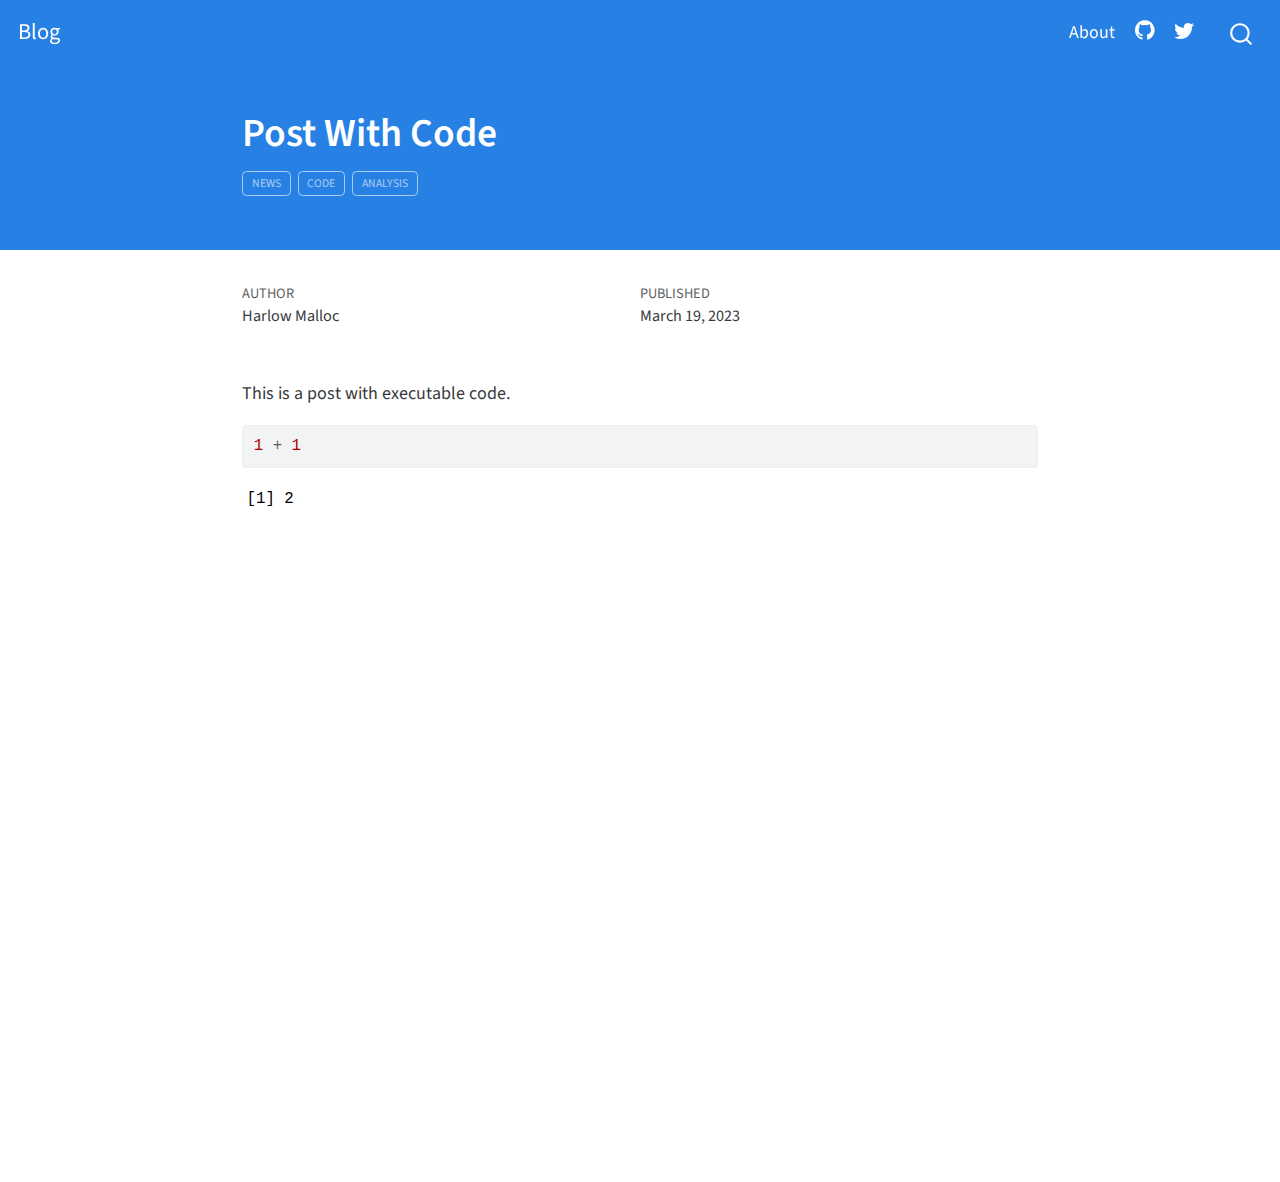
==== docs/posts/post-with-code/index.html @ 1762bcc2 "docs folder added" ====
<!DOCTYPE html>
<html xmlns="http://www.w3.org/1999/xhtml" lang="en" xml:lang="en"><head>

<meta charset="utf-8">
<meta name="generator" content="quarto-1.2.335">

<meta name="viewport" content="width=device-width, initial-scale=1.0, user-scalable=yes">

<meta name="author" content="Harlow Malloc">
<meta name="dcterms.date" content="2023-03-19">

<title>Blog - Post With Code</title>
<style>
code{white-space: pre-wrap;}
span.smallcaps{font-variant: small-caps;}
div.columns{display: flex; gap: min(4vw, 1.5em);}
div.column{flex: auto; overflow-x: auto;}
div.hanging-indent{margin-left: 1.5em; text-indent: -1.5em;}
ul.task-list{list-style: none;}
ul.task-list li input[type="checkbox"] {
  width: 0.8em;
  margin: 0 0.8em 0.2em -1.6em;
  vertical-align: middle;
}
pre > code.sourceCode { white-space: pre; position: relative; }
pre > code.sourceCode > span { display: inline-block; line-height: 1.25; }
pre > code.sourceCode > span:empty { height: 1.2em; }
.sourceCode { overflow: visible; }
code.sourceCode > span { color: inherit; text-decoration: inherit; }
div.sourceCode { margin: 1em 0; }
pre.sourceCode { margin: 0; }
@media screen {
div.sourceCode { overflow: auto; }
}
@media print {
pre > code.sourceCode { white-space: pre-wrap; }
pre > code.sourceCode > span { text-indent: -5em; padding-left: 5em; }
}
pre.numberSource code
  { counter-reset: source-line 0; }
pre.numberSource code > span
  { position: relative; left: -4em; counter-increment: source-line; }
pre.numberSource code > span > a:first-child::before
  { content: counter(source-line);
    position: relative; left: -1em; text-align: right; vertical-align: baseline;
    border: none; display: inline-block;
    -webkit-touch-callout: none; -webkit-user-select: none;
    -khtml-user-select: none; -moz-user-select: none;
    -ms-user-select: none; user-select: none;
    padding: 0 4px; width: 4em;
    color: #aaaaaa;
  }
pre.numberSource { margin-left: 3em; border-left: 1px solid #aaaaaa;  padding-left: 4px; }
div.sourceCode
  {   }
@media screen {
pre > code.sourceCode > span > a:first-child::before { text-decoration: underline; }
}
code span.al { color: #ff0000; font-weight: bold; } /* Alert */
code span.an { color: #60a0b0; font-weight: bold; font-style: italic; } /* Annotation */
code span.at { color: #7d9029; } /* Attribute */
code span.bn { color: #40a070; } /* BaseN */
code span.bu { color: #008000; } /* BuiltIn */
code span.cf { color: #007020; font-weight: bold; } /* ControlFlow */
code span.ch { color: #4070a0; } /* Char */
code span.cn { color: #880000; } /* Constant */
code span.co { color: #60a0b0; font-style: italic; } /* Comment */
code span.cv { color: #60a0b0; font-weight: bold; font-style: italic; } /* CommentVar */
code span.do { color: #ba2121; font-style: italic; } /* Documentation */
code span.dt { color: #902000; } /* DataType */
code span.dv { color: #40a070; } /* DecVal */
code span.er { color: #ff0000; font-weight: bold; } /* Error */
code span.ex { } /* Extension */
code span.fl { color: #40a070; } /* Float */
code span.fu { color: #06287e; } /* Function */
code span.im { color: #008000; font-weight: bold; } /* Import */
code span.in { color: #60a0b0; font-weight: bold; font-style: italic; } /* Information */
code span.kw { color: #007020; font-weight: bold; } /* Keyword */
code span.op { color: #666666; } /* Operator */
code span.ot { color: #007020; } /* Other */
code span.pp { color: #bc7a00; } /* Preprocessor */
code span.sc { color: #4070a0; } /* SpecialChar */
code span.ss { color: #bb6688; } /* SpecialString */
code span.st { color: #4070a0; } /* String */
code span.va { color: #19177c; } /* Variable */
code span.vs { color: #4070a0; } /* VerbatimString */
code span.wa { color: #60a0b0; font-weight: bold; font-style: italic; } /* Warning */
</style>


<script src="../../site_libs/quarto-nav/quarto-nav.js"></script>
<script src="../../site_libs/quarto-nav/headroom.min.js"></script>
<script src="../../site_libs/clipboard/clipboard.min.js"></script>
<script src="../../site_libs/quarto-search/autocomplete.umd.js"></script>
<script src="../../site_libs/quarto-search/fuse.min.js"></script>
<script src="../../site_libs/quarto-search/quarto-search.js"></script>
<meta name="quarto:offset" content="../../">
<script src="../../site_libs/quarto-html/quarto.js"></script>
<script src="../../site_libs/quarto-html/popper.min.js"></script>
<script src="../../site_libs/quarto-html/tippy.umd.min.js"></script>
<script src="../../site_libs/quarto-html/anchor.min.js"></script>
<link href="../../site_libs/quarto-html/tippy.css" rel="stylesheet">
<link href="../../site_libs/quarto-html/quarto-syntax-highlighting.css" rel="stylesheet" id="quarto-text-highlighting-styles">
<script src="../../site_libs/bootstrap/bootstrap.min.js"></script>
<link href="../../site_libs/bootstrap/bootstrap-icons.css" rel="stylesheet">
<link href="../../site_libs/bootstrap/bootstrap.min.css" rel="stylesheet" id="quarto-bootstrap" data-mode="light">
<script id="quarto-search-options" type="application/json">{
  "location": "navbar",
  "copy-button": false,
  "collapse-after": 3,
  "panel-placement": "end",
  "type": "overlay",
  "limit": 20,
  "language": {
    "search-no-results-text": "No results",
    "search-matching-documents-text": "matching documents",
    "search-copy-link-title": "Copy link to search",
    "search-hide-matches-text": "Hide additional matches",
    "search-more-match-text": "more match in this document",
    "search-more-matches-text": "more matches in this document",
    "search-clear-button-title": "Clear",
    "search-detached-cancel-button-title": "Cancel",
    "search-submit-button-title": "Submit"
  }
}</script>


<link rel="stylesheet" href="../../styles.css">
</head>

<body class="nav-fixed fullcontent">

<div id="quarto-search-results"></div>
  <header id="quarto-header" class="headroom fixed-top">
    <nav class="navbar navbar-expand-lg navbar-dark ">
      <div class="navbar-container container-fluid">
      <div class="navbar-brand-container">
    <a class="navbar-brand" href="../../index.html">
    <span class="navbar-title">Blog</span>
    </a>
  </div>
          <button class="navbar-toggler" type="button" data-bs-toggle="collapse" data-bs-target="#navbarCollapse" aria-controls="navbarCollapse" aria-expanded="false" aria-label="Toggle navigation" onclick="if (window.quartoToggleHeadroom) { window.quartoToggleHeadroom(); }">
  <span class="navbar-toggler-icon"></span>
</button>
          <div class="collapse navbar-collapse" id="navbarCollapse">
            <ul class="navbar-nav navbar-nav-scroll ms-auto">
  <li class="nav-item">
    <a class="nav-link" href="../../about.html">
 <span class="menu-text">About</span></a>
  </li>  
  <li class="nav-item compact">
    <a class="nav-link" href="https://github.com/"><i class="bi bi-github" role="img">
</i> 
 <span class="menu-text"></span></a>
  </li>  
  <li class="nav-item compact">
    <a class="nav-link" href="https://twitter.com"><i class="bi bi-twitter" role="img">
</i> 
 <span class="menu-text"></span></a>
  </li>  
</ul>
              <div id="quarto-search" class="" title="Search"></div>
          </div> <!-- /navcollapse -->
      </div> <!-- /container-fluid -->
    </nav>
</header>
<!-- content -->
<header id="title-block-header" class="quarto-title-block default page-columns page-full">
  <div class="quarto-title-banner page-columns page-full">
    <div class="quarto-title column-body">
      <h1 class="title">Post With Code</h1>
                                <div class="quarto-categories">
                <div class="quarto-category">news</div>
                <div class="quarto-category">code</div>
                <div class="quarto-category">analysis</div>
              </div>
                  </div>
  </div>
    
  
  <div class="quarto-title-meta">

      <div>
      <div class="quarto-title-meta-heading">Author</div>
      <div class="quarto-title-meta-contents">
               <p>Harlow Malloc </p>
            </div>
    </div>
      
      <div>
      <div class="quarto-title-meta-heading">Published</div>
      <div class="quarto-title-meta-contents">
        <p class="date">March 19, 2023</p>
      </div>
    </div>
    
      
    </div>
    
  
  </header><div id="quarto-content" class="quarto-container page-columns page-rows-contents page-layout-article page-navbar">
<!-- sidebar -->
<!-- margin-sidebar -->
    
<!-- main -->
<main class="content quarto-banner-title-block" id="quarto-document-content">




<p>This is a post with executable code.</p>
<div class="cell">
<div class="sourceCode cell-code" id="cb1"><pre class="sourceCode r code-with-copy"><code class="sourceCode r"><span id="cb1-1"><a href="#cb1-1" aria-hidden="true" tabindex="-1"></a><span class="dv">1</span> <span class="sc">+</span> <span class="dv">1</span></span></code><button title="Copy to Clipboard" class="code-copy-button"><i class="bi"></i></button></pre></div>
<div class="cell-output cell-output-stdout">
<pre><code>[1] 2</code></pre>
</div>
</div>



</main> <!-- /main -->
<script id="quarto-html-after-body" type="application/javascript">
window.document.addEventListener("DOMContentLoaded", function (event) {
  const toggleBodyColorMode = (bsSheetEl) => {
    const mode = bsSheetEl.getAttribute("data-mode");
    const bodyEl = window.document.querySelector("body");
    if (mode === "dark") {
      bodyEl.classList.add("quarto-dark");
      bodyEl.classList.remove("quarto-light");
    } else {
      bodyEl.classList.add("quarto-light");
      bodyEl.classList.remove("quarto-dark");
    }
  }
  const toggleBodyColorPrimary = () => {
    const bsSheetEl = window.document.querySelector("link#quarto-bootstrap");
    if (bsSheetEl) {
      toggleBodyColorMode(bsSheetEl);
    }
  }
  toggleBodyColorPrimary();  
  const icon = "";
  const anchorJS = new window.AnchorJS();
  anchorJS.options = {
    placement: 'right',
    icon: icon
  };
  anchorJS.add('.anchored');
  const clipboard = new window.ClipboardJS('.code-copy-button', {
    target: function(trigger) {
      return trigger.previousElementSibling;
    }
  });
  clipboard.on('success', function(e) {
    // button target
    const button = e.trigger;
    // don't keep focus
    button.blur();
    // flash "checked"
    button.classList.add('code-copy-button-checked');
    var currentTitle = button.getAttribute("title");
    button.setAttribute("title", "Copied!");
    let tooltip;
    if (window.bootstrap) {
      button.setAttribute("data-bs-toggle", "tooltip");
      button.setAttribute("data-bs-placement", "left");
      button.setAttribute("data-bs-title", "Copied!");
      tooltip = new bootstrap.Tooltip(button, 
        { trigger: "manual", 
          customClass: "code-copy-button-tooltip",
          offset: [0, -8]});
      tooltip.show();    
    }
    setTimeout(function() {
      if (tooltip) {
        tooltip.hide();
        button.removeAttribute("data-bs-title");
        button.removeAttribute("data-bs-toggle");
        button.removeAttribute("data-bs-placement");
      }
      button.setAttribute("title", currentTitle);
      button.classList.remove('code-copy-button-checked');
    }, 1000);
    // clear code selection
    e.clearSelection();
  });
  function tippyHover(el, contentFn) {
    const config = {
      allowHTML: true,
      content: contentFn,
      maxWidth: 500,
      delay: 100,
      arrow: false,
      appendTo: function(el) {
          return el.parentElement;
      },
      interactive: true,
      interactiveBorder: 10,
      theme: 'quarto',
      placement: 'bottom-start'
    };
    window.tippy(el, config); 
  }
  const noterefs = window.document.querySelectorAll('a[role="doc-noteref"]');
  for (var i=0; i<noterefs.length; i++) {
    const ref = noterefs[i];
    tippyHover(ref, function() {
      // use id or data attribute instead here
      let href = ref.getAttribute('data-footnote-href') || ref.getAttribute('href');
      try { href = new URL(href).hash; } catch {}
      const id = href.replace(/^#\/?/, "");
      const note = window.document.getElementById(id);
      return note.innerHTML;
    });
  }
  const findCites = (el) => {
    const parentEl = el.parentElement;
    if (parentEl) {
      const cites = parentEl.dataset.cites;
      if (cites) {
        return {
          el,
          cites: cites.split(' ')
        };
      } else {
        return findCites(el.parentElement)
      }
    } else {
      return undefined;
    }
  };
  var bibliorefs = window.document.querySelectorAll('a[role="doc-biblioref"]');
  for (var i=0; i<bibliorefs.length; i++) {
    const ref = bibliorefs[i];
    const citeInfo = findCites(ref);
    if (citeInfo) {
      tippyHover(citeInfo.el, function() {
        var popup = window.document.createElement('div');
        citeInfo.cites.forEach(function(cite) {
          var citeDiv = window.document.createElement('div');
          citeDiv.classList.add('hanging-indent');
          citeDiv.classList.add('csl-entry');
          var biblioDiv = window.document.getElementById('ref-' + cite);
          if (biblioDiv) {
            citeDiv.innerHTML = biblioDiv.innerHTML;
          }
          popup.appendChild(citeDiv);
        });
        return popup.innerHTML;
      });
    }
  }
});
</script>
</div> <!-- /content -->



</body></html>
---- docs/site_libs/quarto-html/tippy.css ----
.tippy-box[data-animation=fade][data-state=hidden]{opacity:0}[data-tippy-root]{max-width:calc(100vw - 10px)}.tippy-box{position:relative;background-color:#333;color:#fff;border-radius:4px;font-size:14px;line-height:1.4;white-space:normal;outline:0;transition-property:transform,visibility,opacity}.tippy-box[data-placement^=top]>.tippy-arrow{bottom:0}.tippy-box[data-placement^=top]>.tippy-arrow:before{bottom:-7px;left:0;border-width:8px 8px 0;border-top-color:initial;transform-origin:center top}.tippy-box[data-placement^=bottom]>.tippy-arrow{top:0}.tippy-box[data-placement^=bottom]>.tippy-arrow:before{top:-7px;left:0;border-width:0 8px 8px;border-bottom-color:initial;transform-origin:center bottom}.tippy-box[data-placement^=left]>.tippy-arrow{right:0}.tippy-box[data-placement^=left]>.tippy-arrow:before{border-width:8px 0 8px 8px;border-left-color:initial;right:-7px;transform-origin:center left}.tippy-box[data-placement^=right]>.tippy-arrow{left:0}.tippy-box[data-placement^=right]>.tippy-arrow:before{left:-7px;border-width:8px 8px 8px 0;border-right-color:initial;transform-origin:center right}.tippy-box[data-inertia][data-state=visible]{transition-timing-function:cubic-bezier(.54,1.5,.38,1.11)}.tippy-arrow{width:16px;height:16px;color:#333}.tippy-arrow:before{content:"";position:absolute;border-color:transparent;border-style:solid}.tippy-content{position:relative;padding:5px 9px;z-index:1}
---- docs/site_libs/quarto-html/quarto-syntax-highlighting.css ----
/* quarto syntax highlight colors */
:root {
  --quarto-hl-ot-color: #003B4F;
  --quarto-hl-at-color: #657422;
  --quarto-hl-ss-color: #20794D;
  --quarto-hl-an-color: #5E5E5E;
  --quarto-hl-fu-color: #4758AB;
  --quarto-hl-st-color: #20794D;
  --quarto-hl-cf-color: #003B4F;
  --quarto-hl-op-color: #5E5E5E;
  --quarto-hl-er-color: #AD0000;
  --quarto-hl-bn-color: #AD0000;
  --quarto-hl-al-color: #AD0000;
  --quarto-hl-va-color: #111111;
  --quarto-hl-bu-color: inherit;
  --quarto-hl-ex-color: inherit;
  --quarto-hl-pp-color: #AD0000;
  --quarto-hl-in-color: #5E5E5E;
  --quarto-hl-vs-color: #20794D;
  --quarto-hl-wa-color: #5E5E5E;
  --quarto-hl-do-color: #5E5E5E;
  --quarto-hl-im-color: #00769E;
  --quarto-hl-ch-color: #20794D;
  --quarto-hl-dt-color: #AD0000;
  --quarto-hl-fl-color: #AD0000;
  --quarto-hl-co-color: #5E5E5E;
  --quarto-hl-cv-color: #5E5E5E;
  --quarto-hl-cn-color: #8f5902;
  --quarto-hl-sc-color: #5E5E5E;
  --quarto-hl-dv-color: #AD0000;
  --quarto-hl-kw-color: #003B4F;
}

/* other quarto variables */
:root {
  --quarto-font-monospace: SFMono-Regular, Menlo, Monaco, Consolas, "Liberation Mono", "Courier New", monospace;
}

pre > code.sourceCode > span {
  color: #003B4F;
}

code span {
  color: #003B4F;
}

code.sourceCode > span {
  color: #003B4F;
}

div.sourceCode,
div.sourceCode pre.sourceCode {
  color: #003B4F;
}

code span.ot {
  color: #003B4F;
}

code span.at {
  color: #657422;
}

code span.ss {
  color: #20794D;
}

code span.an {
  color: #5E5E5E;
}

code span.fu {
  color: #4758AB;
}

code span.st {
  color: #20794D;
}

code span.cf {
  color: #003B4F;
}

code span.op {
  color: #5E5E5E;
}

code span.er {
  color: #AD0000;
}

code span.bn {
  color: #AD0000;
}

code span.al {
  color: #AD0000;
}

code span.va {
  color: #111111;
}

code span.pp {
  color: #AD0000;
}

code span.in {
  color: #5E5E5E;
}

code span.vs {
  color: #20794D;
}

code span.wa {
  color: #5E5E5E;
  font-style: italic;
}

code span.do {
  color: #5E5E5E;
  font-style: italic;
}

code span.im {
  color: #00769E;
}

code span.ch {
  color: #20794D;
}

code span.dt {
  color: #AD0000;
}

code span.fl {
  color: #AD0000;
}

code span.co {
  color: #5E5E5E;
}

code span.cv {
  color: #5E5E5E;
  font-style: italic;
}

code span.cn {
  color: #8f5902;
}

code span.sc {
  color: #5E5E5E;
}

code span.dv {
  color: #AD0000;
}

code span.kw {
  color: #003B4F;
}

.prevent-inlining {
  content: "</";
}

/*# sourceMappingURL=debc5d5d77c3f9108843748ff7464032.css.map */
---- docs/styles.css ----
/* css styles */
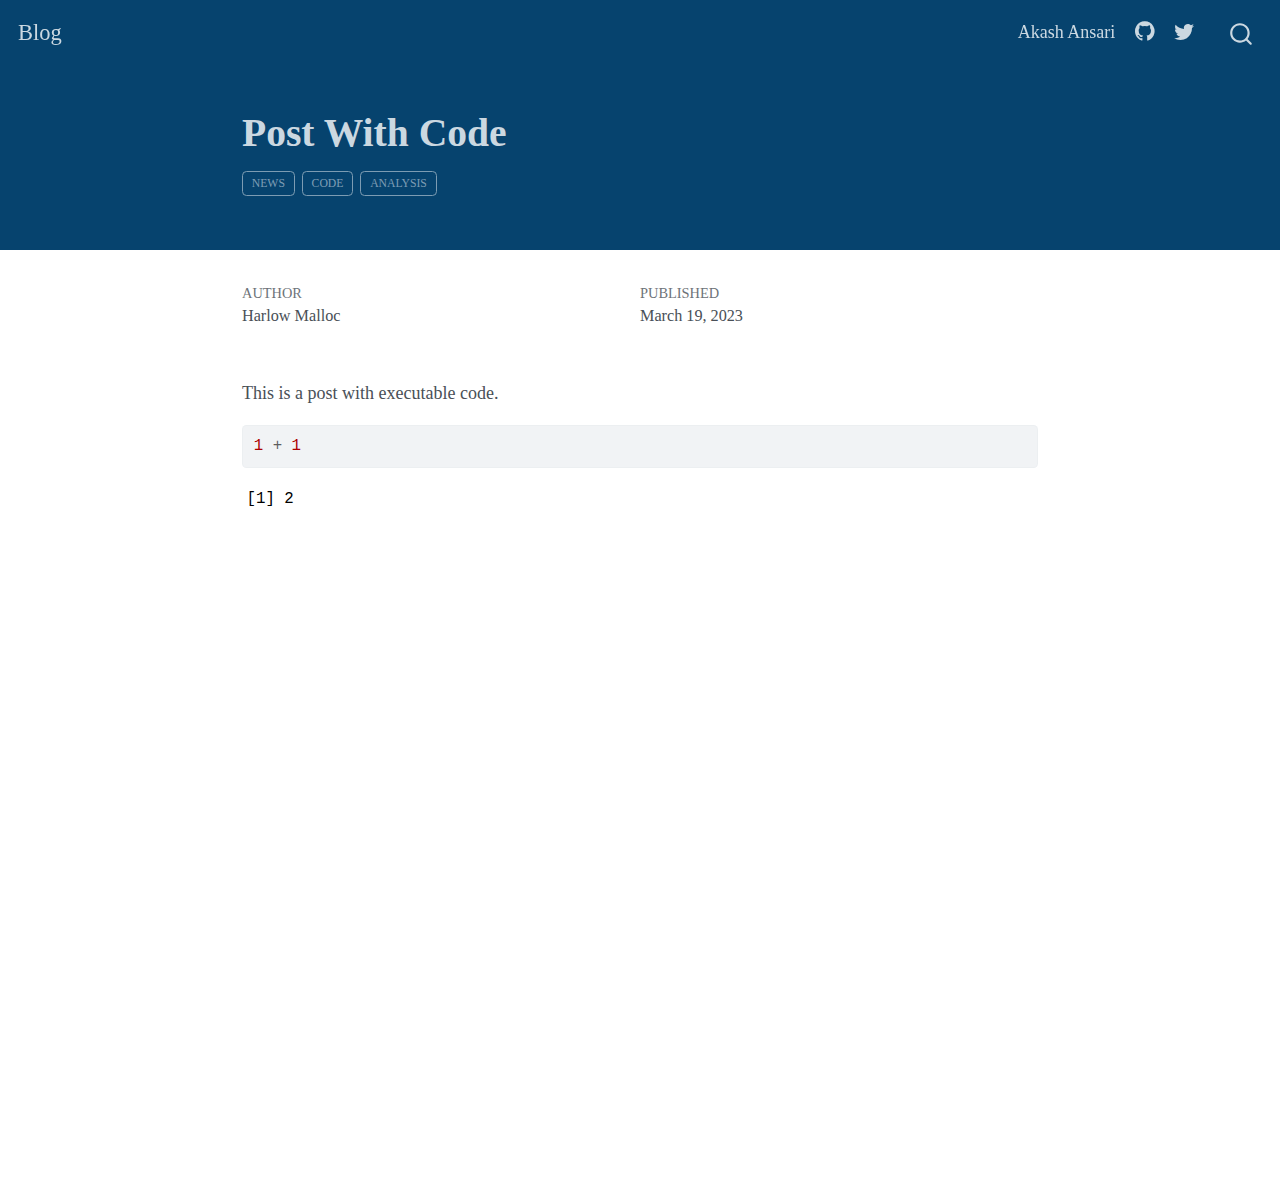
==== commit a8c22a52: "succ integ of python n R" ====
--- a/docs/posts/post-with-code/index.html
+++ b/docs/posts/post-with-code/index.html
@@ -125,7 +125,6 @@
 }</script>
 
 
-<link rel="stylesheet" href="../../styles.css">
 </head>
 
 <body class="nav-fixed fullcontent">
@@ -146,7 +145,7 @@
             <ul class="navbar-nav navbar-nav-scroll ms-auto">
   <li class="nav-item">
     <a class="nav-link" href="../../about.html">
- <span class="menu-text">About</span></a>
+ <span class="menu-text">Akash Ansari</span></a>
   </li>  
   <li class="nav-item compact">
     <a class="nav-link" href="https://github.com/"><i class="bi bi-github" role="img">
